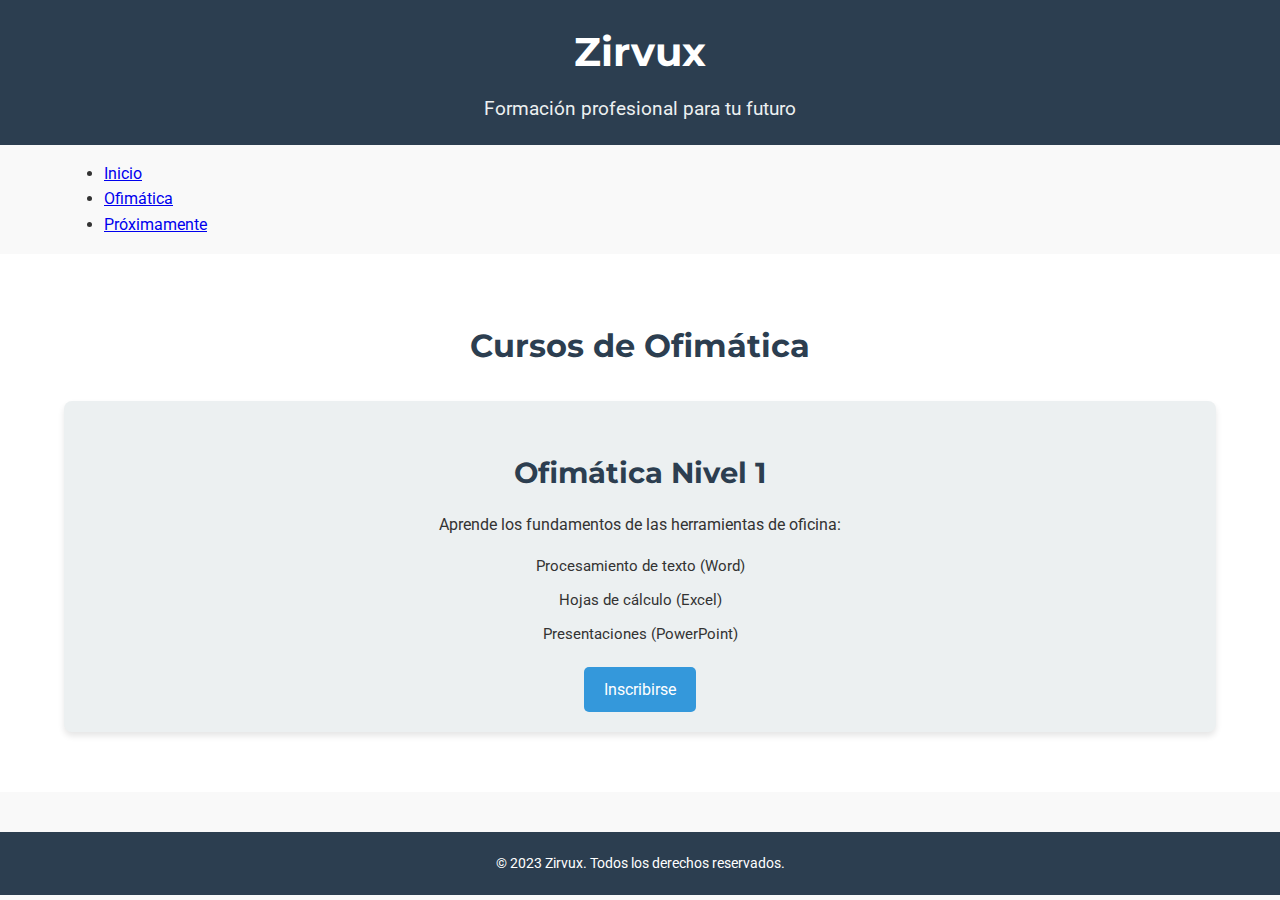
==== ofimatica.html @ 7d45f310 "Create ofimatica.html" ====
<!DOCTYPE html>
<html lang="es">
<head>
    <meta charset="UTF-8">
    <meta name="viewport" content="width=device-width, initial-scale=1.0">
    <title>Zirvux - Ofimática</title>
    <link rel="stylesheet" href="styles.css">
    <link href="https://fonts.googleapis.com/css2?family=Roboto:wght@400;700&family=Montserrat:wght@600&display=swap" rel="stylesheet">
</head>
<body>
    <header>
        <div class="container">
            <h1>Zirvux</h1>
            <p>Formación profesional para tu futuro</p>
        </div>
    </header>

    <nav>
        <div class="container">
            <ul>
                <li><a href="index.html">Inicio</a></li>
                <li><a href="ofimatica.html">Ofimática</a></li>
                <li><a href="proximamente.html">Próximamente</a></li>
            </ul>
        </div>
    </nav>

    <section class="cursos">
        <div class="container">
            <h2>Cursos de Ofimática</h2>
            <div class="curso">
                <h3>Ofimática Nivel 1</h3>
                <p>Aprende los fundamentos de las herramientas de oficina:</p>
                <ul>
                    <li>Procesamiento de texto (Word)</li>
                    <li>Hojas de cálculo (Excel)</li>
                    <li>Presentaciones (PowerPoint)</li>
                </ul>
                <a href="#" class="btn">Inscribirse</a>
            </div>
        </div>
    </section>

    <footer>
        <div class="container">
            <p>&copy; 2023 Zirvux. Todos los derechos reservados.</p>
        </div>
    </footer>
</body>
</html>
---- styles.css ----
/* Estilos generales */
body {
    font-family: 'Roboto', sans-serif;
    margin: 0;
    padding: 0;
    background-color: #f9f9f9;
    color: #333;
    line-height: 1.6;
}

.container {
    width: 90%;
    max-width: 1200px;
    margin: 0 auto;
}

/* Encabezado */
header {
    background-color: #2c3e50;
    color: white;
    padding: 20px 0;
    text-align: center;
}

header h1 {
    font-family: 'Montserrat', sans-serif;
    font-size: 2.5em;
    margin: 0;
}

header p {
    font-size: 1.2em;
    margin: 10px 0 0;
    color: #ecf0f1;
}

/* Sección Hero */
.hero {
    background-color: #3498db;
    color: white;
    padding: 60px 0;
    text-align: center;
}

.hero h2 {
    font-family: 'Montserrat', sans-serif;
    font-size: 2.2em;
    margin: 0;
}

.hero p {
    font-size: 1.2em;
    margin: 10px 0 0;
}

/* Sección de Cursos */
.cursos {
    padding: 40px 0;
    background-color: white;
}

.cursos h2 {
    font-family: 'Montserrat', sans-serif;
    font-size: 2em;
    text-align: center;
    margin-bottom: 30px;
    color: #2c3e50;
}

.curso {
    background-color: #ecf0f1;
    border-radius: 8px;
    padding: 20px;
    margin: 20px 0;
    text-align: center;
    box-shadow: 0 4px 6px rgba(0, 0, 0, 0.1);
}

.curso h3 {
    font-family: 'Montserrat', sans-serif;
    font-size: 1.8em;
    margin-bottom: 15px;
    color: #2c3e50;
}

.curso p {
    font-size: 1em;
    margin-bottom: 15px;
}

.curso ul {
    list-style-type: none;
    padding: 0;
    margin-bottom: 20px;
}

.curso ul li {
    margin: 10px 0;
    font-size: 0.95em;
}

.btn {
    display: inline-block;
    padding: 10px 20px;
    background-color: #3498db;
    color: white;
    text-decoration: none;
    border-radius: 5px;
    font-size: 1em;
    transition: background-color 0.3s ease;
}

.btn:hover {
    background-color: #2980b9;
}

.btn.disabled {
    background-color: #bdc3c7;
    cursor: not-allowed;
}

.proximamente {
    opacity: 0.8;
}

/* Pie de página */
footer {
    background-color: #2c3e50;
    color: white;
    text-align: center;
    padding: 20px 0;
    margin-top: 40px;
}

footer p {
    margin: 0;
    font-size: 0.9em;
}
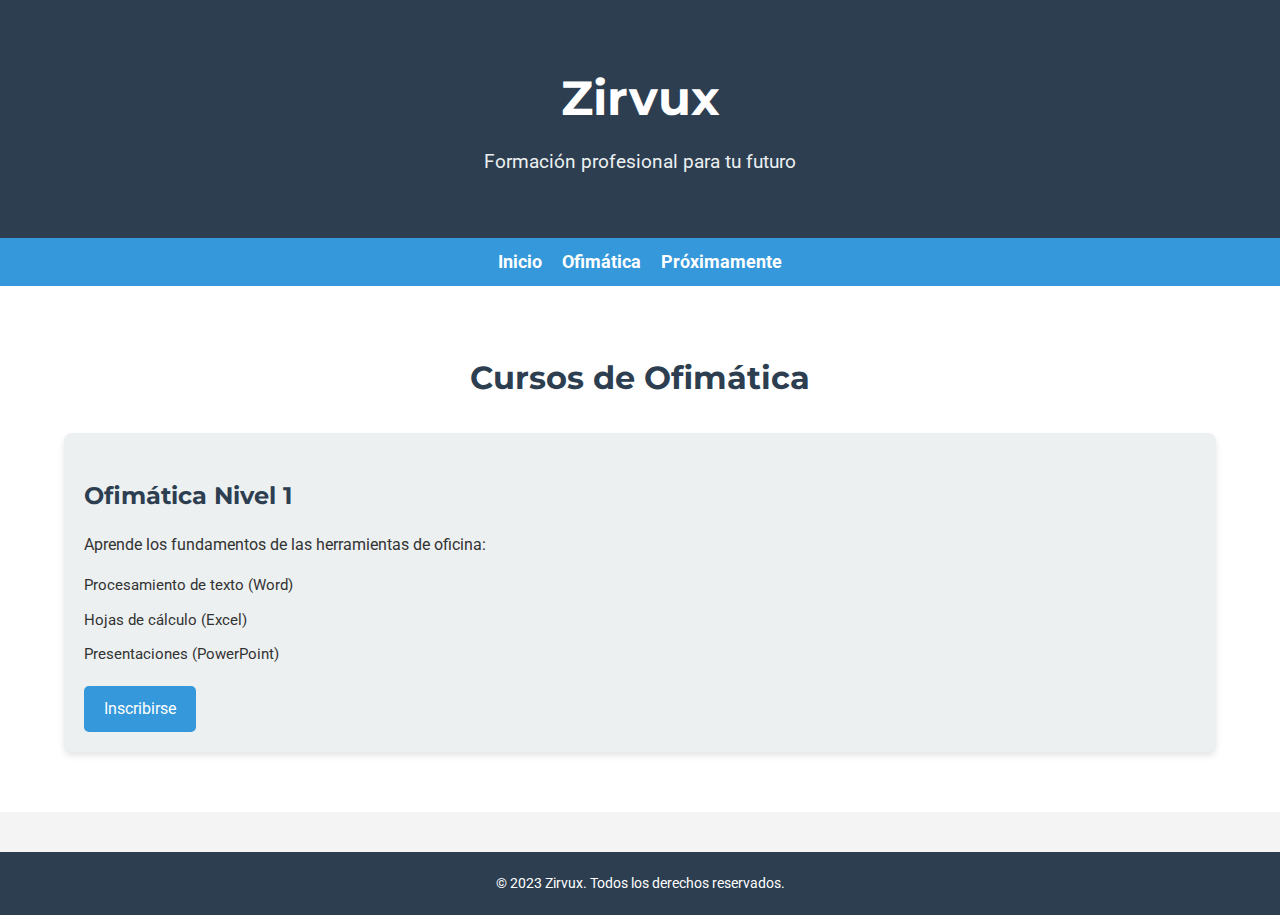
==== commit 4c5be826: "Update ofimatica.html" ====
--- a/ofimatica.html
+++ b/ofimatica.html
@@ -36,7 +36,7 @@
                     <li>Hojas de cálculo (Excel)</li>
                     <li>Presentaciones (PowerPoint)</li>
                 </ul>
-                <a href="#" class="btn">Inscribirse</a>
+                <a href="https://forms.gle/qTVLPD4amKTdpz8z6" class="btn">Inscribirse</a>
             </div>
         </div>
     </section>
--- a/styles.css
+++ b/styles.css
@@ -3,7 +3,7 @@
     font-family: 'Roboto', sans-serif;
     margin: 0;
     padding: 0;
-    background-color: #f9f9f9;
+    background-color: #f4f4f4;
     color: #333;
     line-height: 1.6;
 }
@@ -18,13 +18,13 @@
 header {
     background-color: #2c3e50;
     color: white;
-    padding: 20px 0;
+    padding: 60px 0;
     text-align: center;
 }
 
 header h1 {
     font-family: 'Montserrat', sans-serif;
-    font-size: 2.5em;
+    font-size: 3em;
     margin: 0;
 }
 
@@ -34,23 +34,54 @@
     color: #ecf0f1;
 }
 
-/* Sección Hero */
-.hero {
+/* Navegación */
+nav {
     background-color: #3498db;
+    padding: 10px 0;
+}
+
+nav ul {
+    list-style-type: none;
+    padding: 0;
+    margin: 0;
+    display: flex;
+    justify-content: center;
+    gap: 20px;
+}
+
+nav ul li {
+    display: inline;
+}
+
+nav ul li a {
     color: white;
-    padding: 60px 0;
+    text-decoration: none;
+    font-weight: bold;
+    font-size: 1.1em;
+}
+
+nav ul li a:hover {
+    text-decoration: underline;
+}
+
+/* Sección Bienvenida */
+.bienvenida {
+    padding: 40px 0;
+    background-color: white;
     text-align: center;
 }
 
-.hero h2 {
+.bienvenida h2 {
     font-family: 'Montserrat', sans-serif;
-    font-size: 2.2em;
-    margin: 0;
+    font-size: 2em;
+    margin-bottom: 20px;
+    color: #2c3e50;
 }
 
-.hero p {
-    font-size: 1.2em;
-    margin: 10px 0 0;
+.bienvenida p {
+    font-size: 1.1em;
+    max-width: 600px;
+    margin: 0 auto;
 }
 
 /* Sección de Cursos */
@@ -72,13 +103,12 @@
     border-radius: 8px;
     padding: 20px;
     margin: 20px 0;
-    text-align: center;
     box-shadow: 0 4px 6px rgba(0, 0, 0, 0.1);
 }
 
 .curso h3 {
     font-family: 'Montserrat', sans-serif;
-    font-size: 1.8em;
+    font-size: 1.5em;
     margin-bottom: 15px;
     color: #2c3e50;
 }
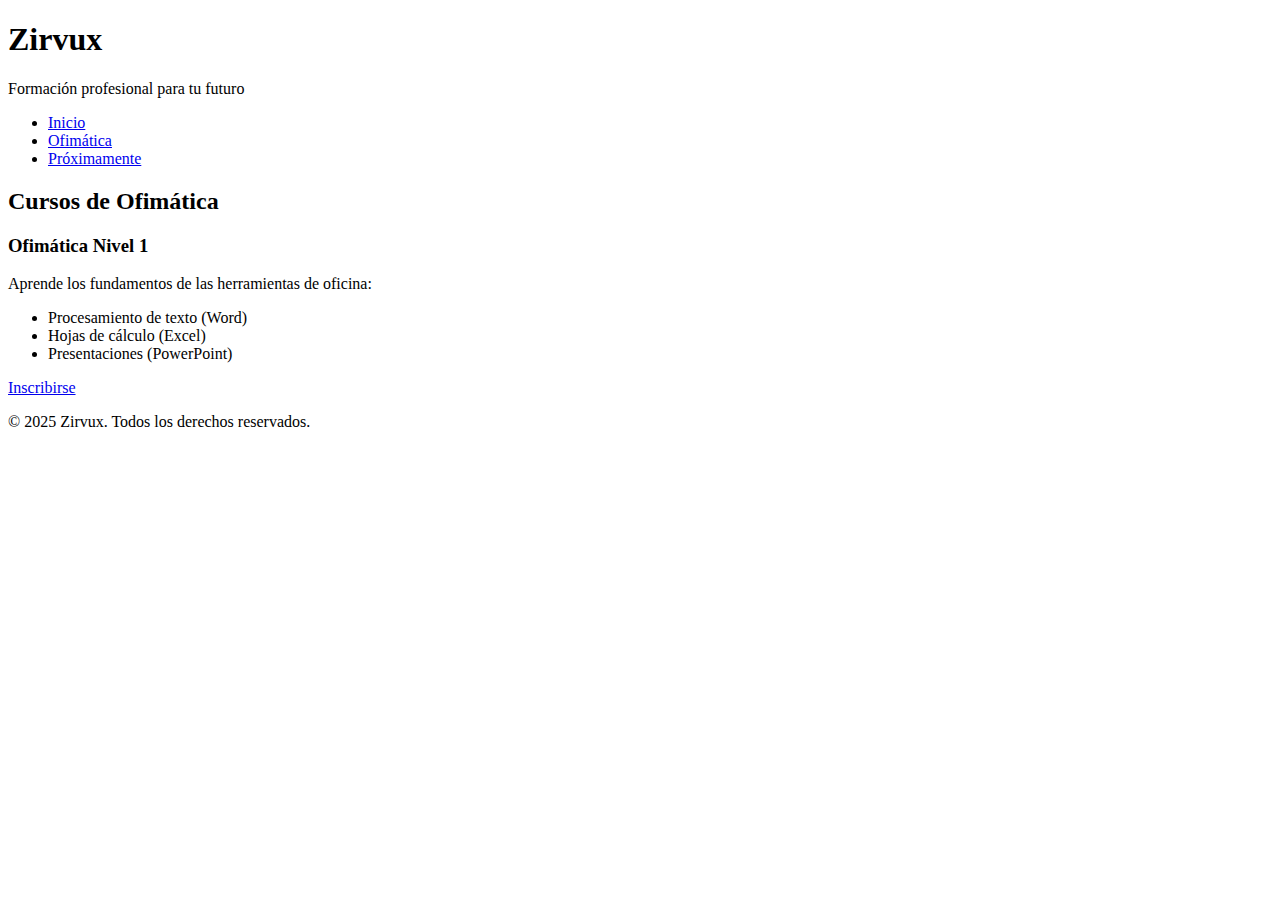
==== commit b4312010: "Update ofimatica.html" ====
--- a/ofimatica.html
+++ b/ofimatica.html
@@ -43,7 +43,7 @@
 
     <footer>
         <div class="container">
-            <p>&copy; 2023 Zirvux. Todos los derechos reservados.</p>
+            <p>&copy; 2025 Zirvux. Todos los derechos reservados.</p>
         </div>
     </footer>
 </body>
--- a/styles.css
+++ b/styles.css
@@ -1,168 +1,58 @@
-/* Estilos generales */
-body {
-    font-family: 'Roboto', sans-serif;
-    margin: 0;
-    padding: 0;
-    background-color: #f4f4f4;
-    color: #333;
-    line-height: 1.6;
-}
-
-.container {
-    width: 90%;
-    max-width: 1200px;
-    margin: 0 auto;
-}
-
-/* Encabezado */
-header {
-    background-color: #2c3e50;
-    color: white;
-    padding: 60px 0;
+/* Sección de Métodos de Pago */
+.metodos-pago {
+    padding: 40px 0;
+    background-color: #ecf0f1;
     text-align: center;
 }
 
-header h1 {
-    font-family: 'Montserrat', sans-serif;
-    font-size: 3em;
-    margin: 0;
-}
-
-header p {
-    font-size: 1.2em;
-    margin: 10px 0 0;
-    color: #ecf0f1;
-}
-
-/* Navegación */
-nav {
-    background-color: #3498db;
-    padding: 10px 0;
-}
-
-nav ul {
-    list-style-type: none;
-    padding: 0;
-    margin: 0;
-    display: flex;
-    justify-content: center;
-    gap: 20px;
-}
-
-nav ul li {
-    display: inline;
-}
-
-nav ul li a {
-    color: white;
-    text-decoration: none;
-    font-weight: bold;
-    font-size: 1.1em;
-}
-
-nav ul li a:hover {
-    text-decoration: underline;
-}
-
-/* Sección Bienvenida */
-.bienvenida {
-    padding: 40px 0;
-    background-color: white;
-    text-align: center;
-}
-
-.bienvenida h2 {
+.metodos-pago h2 {
     font-family: 'Montserrat', sans-serif;
     font-size: 2em;
     margin-bottom: 20px;
     color: #2c3e50;
 }
 
-.bienvenida p {
+.metodos-pago p {
     font-size: 1.1em;
-    max-width: 600px;
-    margin: 0 auto;
+    margin-bottom: 30px;
 }
 
-/* Sección de Cursos */
-.cursos {
-    padding: 40px 0;
-    background-color: white;
+.metodos {
+    display: flex;
+    justify-content: center;
+    gap: 30px;
+    flex-wrap: wrap;
 }
 
-.cursos h2 {
-    font-family: 'Montserrat', sans-serif;
-    font-size: 2em;
-    text-align: center;
-    margin-bottom: 30px;
-    color: #2c3e50;
+.metodo {
+    background-color: white;
+    border-radius: 8px;
+    padding: 20px;
+    box-shadow: 0 4px 6px rgba(0, 0, 0, 0.1);
+    width: 150px;
 }
 
-.curso {
-    background-color: #ecf0f1;
-    border-radius: 8px;
-    padding: 20px;
-    margin: 20px 0;
-    box-shadow: 0 4px 6px rgba(0, 0, 0, 0.1);
+.metodo i {
+    font-size: 3em;
+    color: #3498db;
+    margin-bottom: 10px;
 }
 
-.curso h3 {
-    font-family: 'Montserrat', sans-serif;
-    font-size: 1.5em;
-    margin-bottom: 15px;
-    color: #2c3e50;
+.metodo p {
+    font-size: 1em;
+    margin: 0;
+    color: #333;
 }
 
-.curso p {
-    font-size: 1em;
-    margin-bottom: 15px;
+.correo-paypal {
+    font-size: 0.9em;
+    color: #666;
+    margin-top: 10px;
 }
 
-.curso ul {
-    list-style-type: none;
-    padding: 0;
-    margin-bottom: 20px;
+.proximamente-mas {
+    font-size: 0.9em;
+    color: #666;
+    margin-top: 20px;
+    font-style: italic;
 }
-
-.curso ul li {
-    margin: 10px 0;
-    font-size: 0.95em;
-}
-
-.btn {
-    display: inline-block;
-    padding: 10px 20px;
-    background-color: #3498db;
-    color: white;
-    text-decoration: none;
-    border-radius: 5px;
-    font-size: 1em;
-    transition: background-color 0.3s ease;
-}
-
-.btn:hover {
-    background-color: #2980b9;
-}
-
-.btn.disabled {
-    background-color: #bdc3c7;
-    cursor: not-allowed;
-}
-
-.proximamente {
-    opacity: 0.8;
-}
-
-/* Pie de página */
-footer {
-    background-color: #2c3e50;
-    color: white;
-    text-align: center;
-    padding: 20px 0;
-    margin-top: 40px;
-}
-
-footer p {
-    margin: 0;
-    font-size: 0.9em;
-}
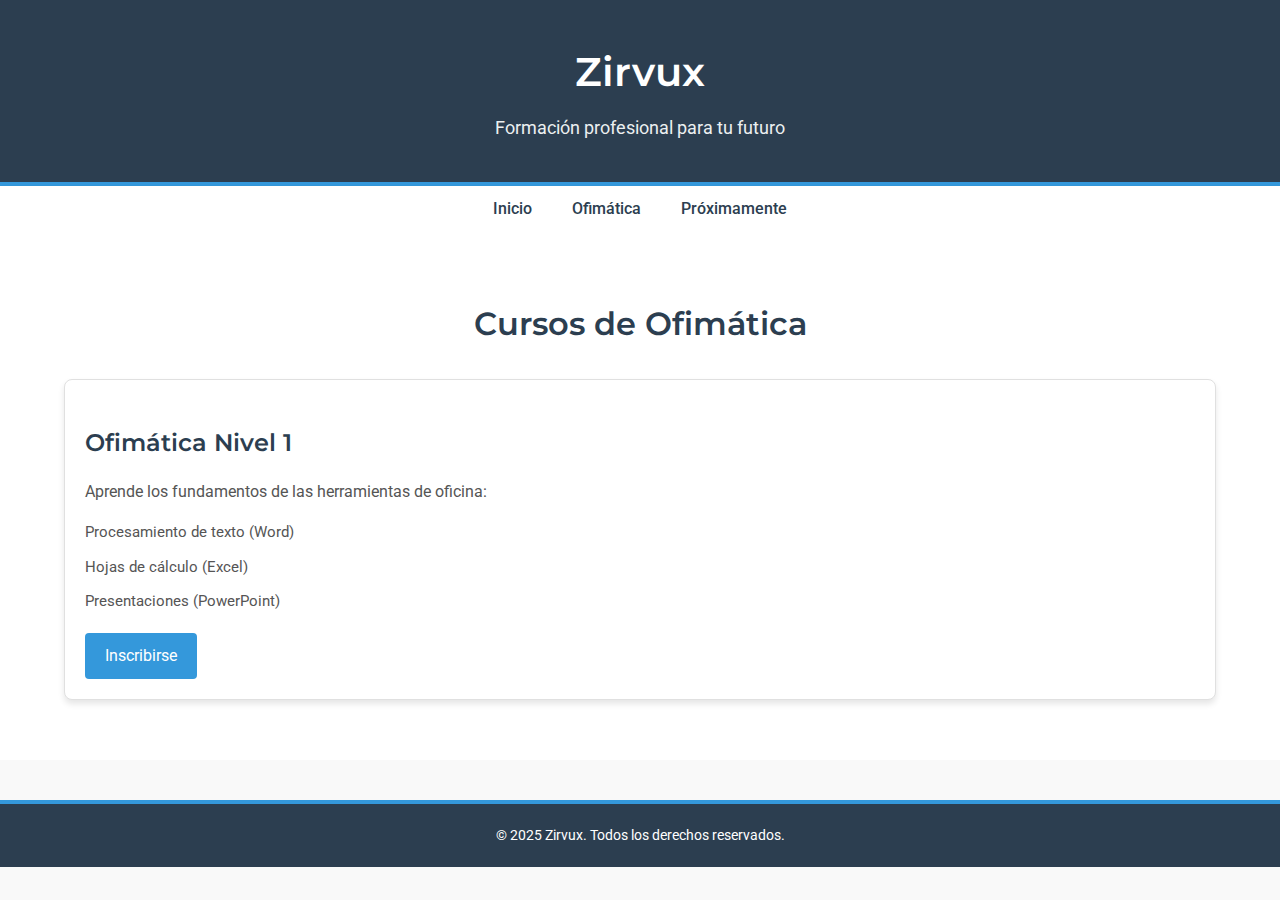
==== commit f0156fcd: "Update ofimatica.html" ====
--- a/ofimatica.html
+++ b/ofimatica.html
@@ -3,7 +3,7 @@
 <head>
     <meta charset="UTF-8">
     <meta name="viewport" content="width=device-width, initial-scale=1.0">
-    <title>Zirvux - Ofimática</title>
+    <title>Zirvux</title>
     <link rel="stylesheet" href="styles.css">
     <link href="https://fonts.googleapis.com/css2?family=Roboto:wght@400;700&family=Montserrat:wght@600&display=swap" rel="stylesheet">
 </head>
--- a/styles.css
+++ b/styles.css
@@ -1,8 +1,176 @@
+/* Estilos generales */
+body {
+    font-family: 'Roboto', sans-serif;
+    margin: 0;
+    padding: 0;
+    background-color: #f9f9f9;
+    color: #333;
+    line-height: 1.6;
+}
+
+.container {
+    width: 90%;
+    max-width: 1200px;
+    margin: 0 auto;
+}
+
+/* Encabezado */
+header {
+    background-color: #2c3e50;
+    color: white;
+    padding: 40px 0;
+    text-align: center;
+    border-bottom: 4px solid #3498db;
+}
+
+header h1 {
+    font-family: 'Montserrat', sans-serif;
+    font-size: 2.5em;
+    margin: 0;
+    font-weight: 600;
+}
+
+header p {
+    font-size: 1.1em;
+    margin: 10px 0 0;
+    color: #ecf0f1;
+}
+
+/* Navegación */
+nav {
+    background-color: #ffffff;
+    padding: 10px 0;
+    box-shadow: 0 2px 4px rgba(0, 0, 0, 0.1);
+}
+
+nav ul {
+    list-style-type: none;
+    padding: 0;
+    margin: 0;
+    display: flex;
+    justify-content: center;
+    gap: 20px;
+}
+
+nav ul li {
+    display: inline;
+}
+
+nav ul li a {
+    color: #2c3e50;
+    text-decoration: none;
+    font-weight: 500;
+    font-size: 1em;
+    padding: 5px 10px;
+    border-radius: 4px;
+    transition: background-color 0.3s ease;
+}
+
+nav ul li a:hover {
+    background-color: #3498db;
+    color: white;
+}
+
+/* Sección Bienvenida */
+.bienvenida {
+    padding: 40px 0;
+    background-color: white;
+    text-align: center;
+    border-bottom: 1px solid #e0e0e0;
+}
+
+.bienvenida h2 {
+    font-family: 'Montserrat', sans-serif;
+    font-size: 2em;
+    margin-bottom: 20px;
+    color: #2c3e50;
+    font-weight: 600;
+}
+
+.bienvenida p {
+    font-size: 1.1em;
+    max-width: 600px;
+    margin: 0 auto;
+    color: #555;
+}
+
+/* Sección de Cursos */
+.cursos {
+    padding: 40px 0;
+    background-color: white;
+}
+
+.cursos h2 {
+    font-family: 'Montserrat', sans-serif;
+    font-size: 2em;
+    text-align: center;
+    margin-bottom: 30px;
+    color: #2c3e50;
+    font-weight: 600;
+}
+
+.curso {
+    background-color: #ffffff;
+    border-radius: 8px;
+    padding: 20px;
+    margin: 20px 0;
+    box-shadow: 0 4px 6px rgba(0, 0, 0, 0.1);
+    border: 1px solid #e0e0e0;
+}
+
+.curso h3 {
+    font-family: 'Montserrat', sans-serif;
+    font-size: 1.5em;
+    margin-bottom: 15px;
+    color: #2c3e50;
+    font-weight: 600;
+}
+
+.curso p {
+    font-size: 1em;
+    margin-bottom: 15px;
+    color: #555;
+}
+
+.curso ul {
+    list-style-type: none;
+    padding: 0;
+    margin-bottom: 20px;
+}
+
+.curso ul li {
+    margin: 10px 0;
+    font-size: 0.95em;
+    color: #555;
+}
+
+.btn {
+    display: inline-block;
+    padding: 10px 20px;
+    background-color: #3498db;
+    color: white;
+    text-decoration: none;
+    border-radius: 4px;
+    font-size: 1em;
+    transition: background-color 0.3s ease;
+}
+
+.btn:hover {
+    background-color: #2980b9;
+}
+
+.btn.disabled {
+    background-color: #bdc3c7;
+    cursor: not-allowed;
+}
+
 /* Sección de Métodos de Pago */
 .metodos-pago {
     padding: 40px 0;
-    background-color: #ecf0f1;
-    text-align: center;
+    background-color: #f9f9f9;
+    text-align: center;
+    border-top: 1px solid #e0e0e0;
+    border-bottom: 1px solid #e0e0e0;
 }
 
 .metodos-pago h2 {
@@ -10,11 +178,13 @@
     font-size: 2em;
     margin-bottom: 20px;
     color: #2c3e50;
+    font-weight: 600;
 }
 
 .metodos-pago p {
     font-size: 1.1em;
     margin-bottom: 30px;
+    color: #555;
 }
 
 .metodos {
@@ -29,6 +199,7 @@
     border-radius: 8px;
     padding: 20px;
     box-shadow: 0 4px 6px rgba(0, 0, 0, 0.1);
+    border: 1px solid #e0e0e0;
     width: 150px;
 }
 
@@ -56,3 +227,39 @@
     margin-top: 20px;
     font-style: italic;
 }
+
+/* Sección Próximamente */
+.proximamente {
+    padding: 40px 0;
+    background-color: white;
+    text-align: center;
+}
+
+.proximamente h2 {
+    font-family: 'Montserrat', sans-serif;
+    font-size: 2em;
+    margin-bottom: 20px;
+    color: #2c3e50;
+    font-weight: 600;
+}
+
+.proximamente p {
+    font-size: 1.1em;
+    margin-bottom: 30px;
+    color: #555;
+}
+
+/* Pie de página */
+footer {
+    background-color: #2c3e50;
+    color: white;
+    text-align: center;
+    padding: 20px 0;
+    margin-top: 40px;
+    border-top: 4px solid #3498db;
+}
+
+footer p {
+    margin: 0;
+    font-size: 0.9em;
+}
